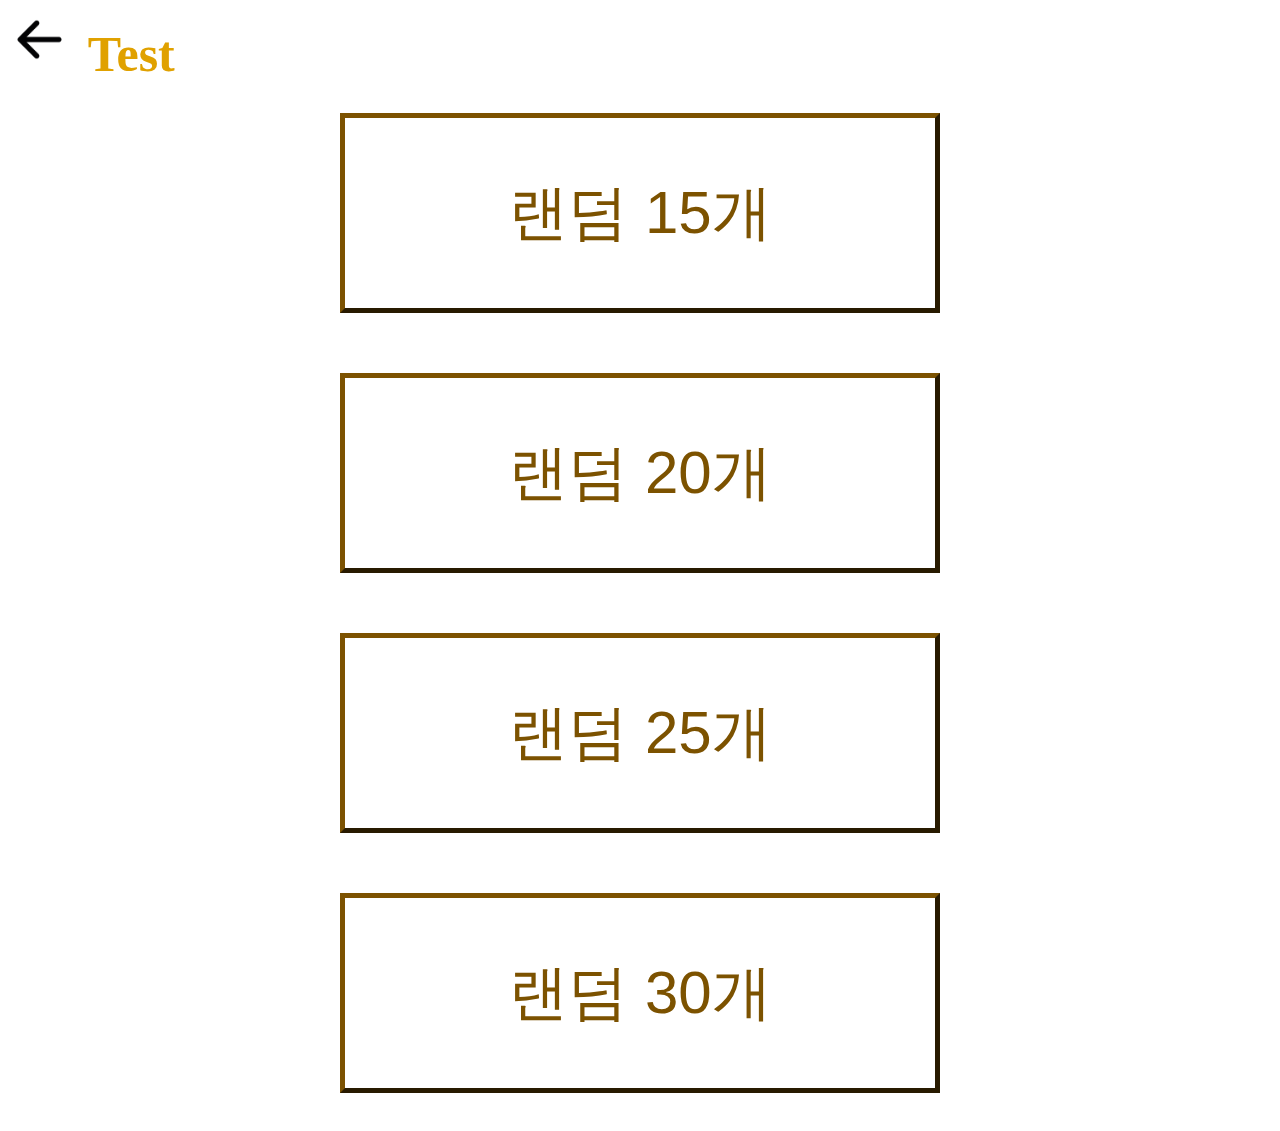
==== select_mixed.html @ 797c04a8 "커 밋 메세지" ====
<!DOCTYPE html>
<html lang="en">

<head>
    <meta charset="UTF-8">
    <meta name="viewport" content="width=device-width, initial-scale=1.0">
    <title>Document</title>
    <link rel="stylesheet" href="main.css" />
</head>

<body>
    <img src="back_arrow.png" class="back" onclick="location.href='toeic_mixed.html'">
    <h1 class="testDay"></h1>
    <h1 class="test">&nbsp;Test</h1>
    <div class="button-container">
        <button class="randomcount">랜덤 15개</button>
    </div>
    <div class="button-container">
        <button class="randomcount">랜덤 20개</button>
    </div>
    <div class="button-container">
        <button class="randomcount">랜덤 25개</button>
    </div>
    <div class="button-container">
        <button class="randomcount">랜덤 30개</button>
    </div>
    <script src="word2.js"></script>
    <script src="wordList.js"></script>
    <script src="wordList2.js"></script>
    <script>
        showSelectDays();
    </script>
</body>

</html>
---- main.css ----
.title{
    font-size: 100px;
    color: #E0A100;
    display: inline;
}

.title2{
    margin-left: 30%;
    font-size: 80px;
    color: #E0A100;
    display: inline;
}

.title3{
    margin-left: 30%;
    font-size: 40px;
    color: #E0A100;
    display: inline;
}

.select{
    font-size: 80px;
    color: #7C5200;
}


.button-container{
    display: flex;
    justify-content: center;
    align-items: center;
}

.option1{
    width: 600px;
    height: 200px;
    margin: 100px;
    font-size: 100px;
    background-color: transparent;
    border-width: 5px;
    border-color: #7C5200;
    color: #7C5200;
}

.day_container{
    display: flex;
    flex-direction: column;
    align-items: center;
}

.day_row{
    display: flex;
    justify-content: center;
    align-items: center;
    position: relative;
}

.day_colum{
    position: absolute;
    right: 0;
}

.day{
    margin: 25px;
    height: 100px;
    font-size: 40px;
    width: 150px;
    background-color: transparent;
    border-width: 5px;
    border-color: #7C5200;
    color: #7C5200;
}

.back{
    width: 5%;
}

.select{
    display: inline;
}

.testDay, .test{
    font-size: 50px;
    color: #E0A100;
    display: inline;
}

.explain_div{
    display: flex;
    justify-content: center;
    align-items: center;
}

.explain_container{
    display: flex;
    flex-direction: column;
    align-items: center;
}

.expain_row{
    display: flex;
    justify-content: center;
}

.explain{
    font-size: 100px;
    color: #E0A100;
}
.explain2{
    font-size: 80px;
    color: #ff7b00;
}
.wrongcount{
    font-size: 80px;
    color: #FF3E3E;
}

.ok_div{
    display: flex;
    justify-content: center;
    align-items: center;
    flex-direction: column;
    margin-top: 5%;
}

.ok_row{
    display: flex;
    justify-content: center;
    margin: 10px;
}
.ok{
    width: 600px;
    height: 200px;
    background-color: transparent;
    font-size: 100px;
    border-width: 5px;
    border-color: #7C5200;
    color: #7C5200;
}

.ok2{
    width: 1000px;
    height: 200px;
    background-color: transparent;
    font-size: 100px;
    border-width: 5px;
    border-color: #7C5200;
    color: #7C5200;
}

.ok3{
    width: 1000px;
    height: 200px;
    background-color: transparent;
    font-size: 100px;
    border-width: 5px;
    border-color: #7C5200;
    color: #FF3E3E;
}

.line{
    margin-left: 10%;
    width: 2000px;
    height: 2px;
    background-color: #7C5200;
}

.line2{
    margin-left: 10%;
    margin-top: 20px;
    width: 2000px;
    height: 2px;
    background-color: #7C5200;
}

.count{
    display: flex;
    justify-content: right;
    align-items: right  ;
    flex-direction: row;
    margin-right: 50px;
}
.qword_container{
    display: flex;
    justify-content: center;
    align-items: center;
}

.qWord{
    width: 800px;
    height: 300px;
    background-color: transparent;
    font-size: 100px;
    border-width: 5px;
    border-color: #7C5200;
    color: #844700;
}

.aword_container{
    display: flex;
    flex-direction: column;
    align-items: center;
}

.answer_row{
    display: flex;
    justify-content: center;
    margin: 10px;
}
.answer1, .answer2, .answer3, .answer4{
    margin: 50px;
    height: 200px;
    width: 800px;
    background-color: transparent;
    font-size: 70px;
    border-width: 5px;
    border-color: #7C5200;
    color: #844700;
}

.day:hover ,.option1:hover, .ok:hover, .ok2:hover{
    background-color: #FFD873;
}

.ok3:hover{
    background-color:#ff9393;
}

#ans:hover{
    background-color: #FFD873
}

.current, .total, .slash{
    margin-left: 10px;
    font-size: 40px;
}

.english-word, .korean-word{
    font-size: 30px;
}

.wrong_explain{
    text-align: center;
    font-size: 50px;
    color:#7C5200;
}

.list_container {
    display: flex;
    flex-wrap:wrap; /* 테이블이 가로로 3개씩 배치되며 줄을 넘어가면 다음 줄로 이동 */
}

/* 테이블의 기본 스타일 */
.word_row {
    margin-left: 100px;
    box-sizing: border-box; /* 테이블의 크기를 정확하게 계산 */
}

/* 테이블의 스타일 */
.word_table {
    width: 500px; /* 테이블이 부모 요소의 전체 너비를 차지하도록 설정 */
    border-collapse: collapse; /* 테이블의 테두리를 하나로 합치기 */
    border: 1px solid #000000; /* 테두리 스타일 */
}

.word_table th, .word_table td {
    border: 1px solid #000000; /* 셀의 테두리 스타일 */
    padding: 8px; /* 셀 안의 여백 */
    text-align: center; /* 텍스트 정렬 */
}

/* 테이블 헤더 스타일 */
.word_table th {
    height: 50px;
    font-size: 30px;
    background-color: #FFD873; /* 헤더의 배경색 */
    font-weight: bold; /* 글자를 굵게 */
}

.margin{
    height: 300px;
}
.retest{
    margin:auto;
    display: block;
    font-size: 50px;
    height: 80px;
    background-color:#FFD873;
    color: #FF3E3E;
    border-radius: 20px;
    border : none;
}

.retest:hover{
    background-color: #000000;
}

.next{
    justify-content: center;
    height: 120px;
    width: 800px;
    margin: 15px;
    font-size: 50px;
    background-color: transparent;
    border-width: 5px;
    border-color: #7C5200;
    color: #7C5200;
}

.next:hover{
    background-color: #FF3E3E;
}

.selected{
    background-color: #FFD873;
}

.randomcount{
    width: 600px;
    height: 200px;
    margin: 30px;
    font-size: 60px;
    background-color: transparent;
    border-width: 5px;
    border-color: #7C5200;
    color: #7C5200;
}

.randomcount:hover{
    background-color: #FFD873;
}
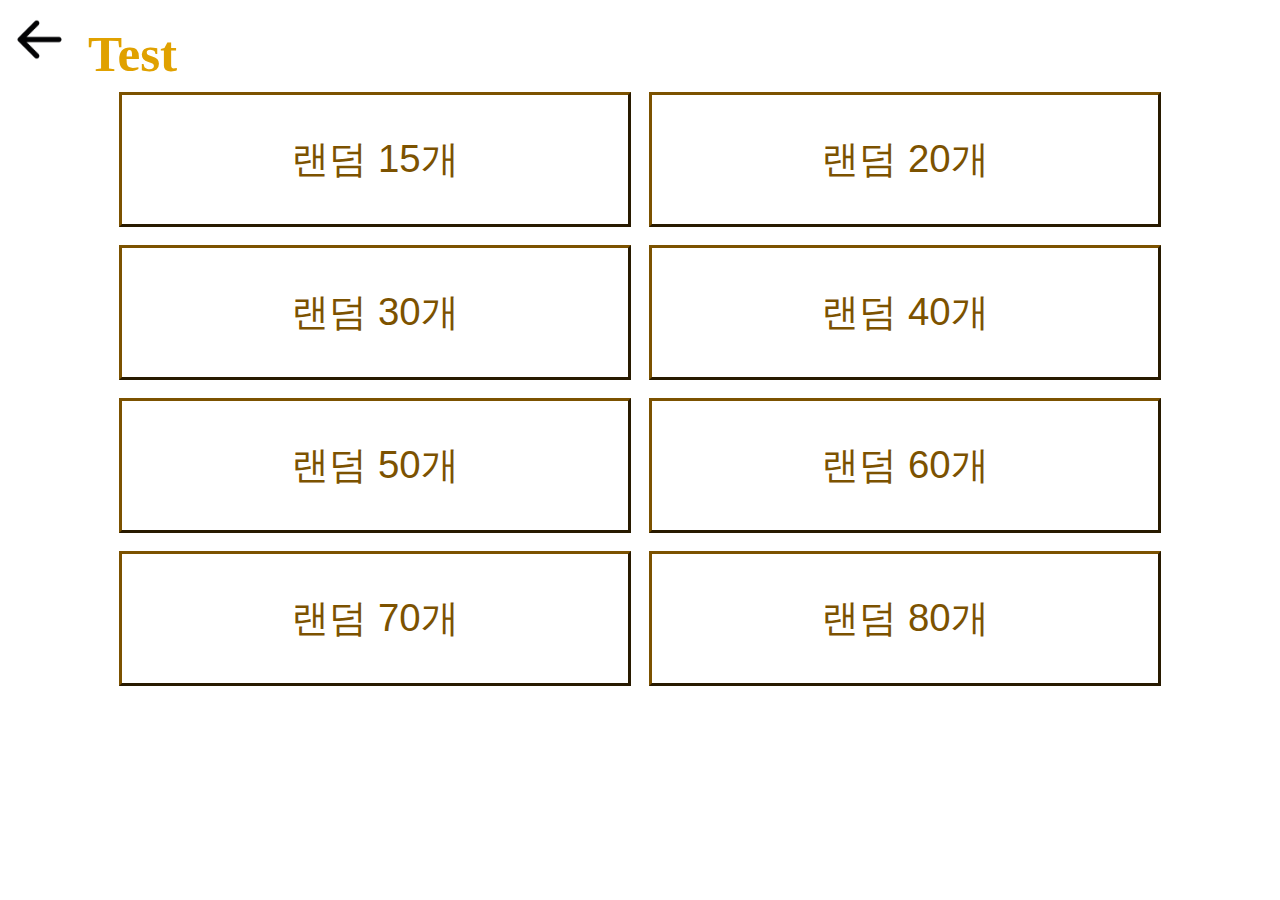
==== commit 34a1e06e: "Add files via upload" ====
--- a/select_mixed.html
+++ b/select_mixed.html
@@ -1,35 +1,42 @@
-<!DOCTYPE html>
-<html lang="en">
-
-<head>
-    <meta charset="UTF-8">
-    <meta name="viewport" content="width=device-width, initial-scale=1.0">
-    <title>Document</title>
-    <link rel="stylesheet" href="main.css" />
-</head>
-
-<body>
-    <img src="back_arrow.png" class="back" onclick="location.href='toeic_mixed.html'">
-    <h1 class="testDay"></h1>
-    <h1 class="test">&nbsp;Test</h1>
-    <div class="button-container">
-        <button class="randomcount">랜덤 15개</button>
-    </div>
-    <div class="button-container">
-        <button class="randomcount">랜덤 20개</button>
-    </div>
-    <div class="button-container">
-        <button class="randomcount">랜덤 25개</button>
-    </div>
-    <div class="button-container">
-        <button class="randomcount">랜덤 30개</button>
-    </div>
-    <script src="word2.js"></script>
-    <script src="wordList.js"></script>
-    <script src="wordList2.js"></script>
-    <script>
-        showSelectDays();
-    </script>
-</body>
-
-</html>+<!DOCTYPE html>
+<html lang="en">
+  <head>
+    <meta charset="UTF-8" />
+    <meta name="viewport" content="width=device-width, initial-scale=1.0" />
+    <title>Document</title>
+    <link rel="stylesheet" href="main.css" />
+  </head>
+  <body>
+    <img
+      src="back_arrow.png"
+      class="back"
+      onclick="location.href='toeic_mixed.html'"
+    />
+    <h1 class="testDay"></h1>
+    <h1 class="test">&nbsp;Test</h1>
+    <div class="random_container">
+      <div class="random_row">
+        <button class="randomcount">랜덤 15개</button>
+        <button class="randomcount">랜덤 20개</button>
+      </div>
+      <div class="random_row">
+        <button class="randomcount">랜덤 30개</button>
+        <button class="randomcount">랜덤 40개</button>
+      </div>
+      <div class="random_row">
+        <button class="randomcount">랜덤 50개</button>
+        <button class="randomcount">랜덤 60개</button>
+      </div>
+      <div class="random_row">
+        <button class="randomcount">랜덤 70개</button>
+        <button class="randomcount">랜덤 80개</button>
+      </div>
+    </div>
+    <script src="word2.js"></script>
+    <script src="wordList.js"></script>
+    <script src="wordList2.js"></script>
+    <script>
+      showSelectDays();
+    </script>
+  </body>
+</html>
--- a/main.css
+++ b/main.css
@@ -1,330 +1,347 @@
-.title{
-    font-size: 100px;
-    color: #E0A100;
-    display: inline;
-}
-
-.title2{
-    margin-left: 30%;
-    font-size: 80px;
-    color: #E0A100;
-    display: inline;
-}
-
-.title3{
-    margin-left: 30%;
-    font-size: 40px;
-    color: #E0A100;
-    display: inline;
-}
-
-.select{
-    font-size: 80px;
-    color: #7C5200;
-}
-
-
-.button-container{
-    display: flex;
-    justify-content: center;
-    align-items: center;
-}
-
-.option1{
-    width: 600px;
-    height: 200px;
-    margin: 100px;
-    font-size: 100px;
-    background-color: transparent;
-    border-width: 5px;
-    border-color: #7C5200;
-    color: #7C5200;
-}
-
-.day_container{
-    display: flex;
-    flex-direction: column;
-    align-items: center;
-}
-
-.day_row{
-    display: flex;
-    justify-content: center;
-    align-items: center;
-    position: relative;
-}
-
-.day_colum{
-    position: absolute;
-    right: 0;
-}
-
-.day{
-    margin: 25px;
-    height: 100px;
-    font-size: 40px;
-    width: 150px;
-    background-color: transparent;
-    border-width: 5px;
-    border-color: #7C5200;
-    color: #7C5200;
-}
-
-.back{
-    width: 5%;
-}
-
-.select{
-    display: inline;
-}
-
-.testDay, .test{
-    font-size: 50px;
-    color: #E0A100;
-    display: inline;
-}
-
-.explain_div{
-    display: flex;
-    justify-content: center;
-    align-items: center;
-}
-
-.explain_container{
-    display: flex;
-    flex-direction: column;
-    align-items: center;
-}
-
-.expain_row{
-    display: flex;
-    justify-content: center;
-}
-
-.explain{
-    font-size: 100px;
-    color: #E0A100;
-}
-.explain2{
-    font-size: 80px;
-    color: #ff7b00;
-}
-.wrongcount{
-    font-size: 80px;
-    color: #FF3E3E;
-}
-
-.ok_div{
-    display: flex;
-    justify-content: center;
-    align-items: center;
-    flex-direction: column;
-    margin-top: 5%;
-}
-
-.ok_row{
-    display: flex;
-    justify-content: center;
-    margin: 10px;
-}
-.ok{
-    width: 600px;
-    height: 200px;
-    background-color: transparent;
-    font-size: 100px;
-    border-width: 5px;
-    border-color: #7C5200;
-    color: #7C5200;
-}
-
-.ok2{
-    width: 1000px;
-    height: 200px;
-    background-color: transparent;
-    font-size: 100px;
-    border-width: 5px;
-    border-color: #7C5200;
-    color: #7C5200;
-}
-
-.ok3{
-    width: 1000px;
-    height: 200px;
-    background-color: transparent;
-    font-size: 100px;
-    border-width: 5px;
-    border-color: #7C5200;
-    color: #FF3E3E;
-}
-
-.line{
-    margin-left: 10%;
-    width: 2000px;
-    height: 2px;
-    background-color: #7C5200;
-}
-
-.line2{
-    margin-left: 10%;
-    margin-top: 20px;
-    width: 2000px;
-    height: 2px;
-    background-color: #7C5200;
-}
-
-.count{
-    display: flex;
-    justify-content: right;
-    align-items: right  ;
-    flex-direction: row;
-    margin-right: 50px;
-}
-.qword_container{
-    display: flex;
-    justify-content: center;
-    align-items: center;
-}
-
-.qWord{
-    width: 800px;
-    height: 300px;
-    background-color: transparent;
-    font-size: 100px;
-    border-width: 5px;
-    border-color: #7C5200;
-    color: #844700;
-}
-
-.aword_container{
-    display: flex;
-    flex-direction: column;
-    align-items: center;
-}
-
-.answer_row{
-    display: flex;
-    justify-content: center;
-    margin: 10px;
-}
-.answer1, .answer2, .answer3, .answer4{
-    margin: 50px;
-    height: 200px;
-    width: 800px;
-    background-color: transparent;
-    font-size: 70px;
-    border-width: 5px;
-    border-color: #7C5200;
-    color: #844700;
-}
-
-.day:hover ,.option1:hover, .ok:hover, .ok2:hover{
-    background-color: #FFD873;
-}
-
-.ok3:hover{
-    background-color:#ff9393;
-}
-
-#ans:hover{
-    background-color: #FFD873
-}
-
-.current, .total, .slash{
-    margin-left: 10px;
-    font-size: 40px;
-}
-
-.english-word, .korean-word{
-    font-size: 30px;
-}
-
-.wrong_explain{
-    text-align: center;
-    font-size: 50px;
-    color:#7C5200;
-}
-
-.list_container {
-    display: flex;
-    flex-wrap:wrap; /* 테이블이 가로로 3개씩 배치되며 줄을 넘어가면 다음 줄로 이동 */
-}
-
-/* 테이블의 기본 스타일 */
-.word_row {
-    margin-left: 100px;
-    box-sizing: border-box; /* 테이블의 크기를 정확하게 계산 */
-}
-
-/* 테이블의 스타일 */
-.word_table {
-    width: 500px; /* 테이블이 부모 요소의 전체 너비를 차지하도록 설정 */
-    border-collapse: collapse; /* 테이블의 테두리를 하나로 합치기 */
-    border: 1px solid #000000; /* 테두리 스타일 */
-}
-
-.word_table th, .word_table td {
-    border: 1px solid #000000; /* 셀의 테두리 스타일 */
-    padding: 8px; /* 셀 안의 여백 */
-    text-align: center; /* 텍스트 정렬 */
-}
-
-/* 테이블 헤더 스타일 */
-.word_table th {
-    height: 50px;
-    font-size: 30px;
-    background-color: #FFD873; /* 헤더의 배경색 */
-    font-weight: bold; /* 글자를 굵게 */
-}
-
-.margin{
-    height: 300px;
-}
-.retest{
-    margin:auto;
-    display: block;
-    font-size: 50px;
-    height: 80px;
-    background-color:#FFD873;
-    color: #FF3E3E;
-    border-radius: 20px;
-    border : none;
-}
-
-.retest:hover{
-    background-color: #000000;
-}
-
-.next{
-    justify-content: center;
-    height: 120px;
-    width: 800px;
-    margin: 15px;
-    font-size: 50px;
-    background-color: transparent;
-    border-width: 5px;
-    border-color: #7C5200;
-    color: #7C5200;
-}
-
-.next:hover{
-    background-color: #FF3E3E;
-}
-
-.selected{
-    background-color: #FFD873;
-}
-
-.randomcount{
-    width: 600px;
-    height: 200px;
-    margin: 30px;
-    font-size: 60px;
-    background-color: transparent;
-    border-width: 5px;
-    border-color: #7C5200;
-    color: #7C5200;
-}
-
-.randomcount:hover{
-    background-color: #FFD873;
+.title{
+    font-size: 100px;
+    color: #E0A100;
+    display: inline;
+}
+
+.title2{
+    font-size:  clamp(40px, 6vw, 80px);
+    color: #E0A100;
+    display: inline;
+}
+
+.title3, .current, .slash, .total{
+    font-size: clamp(30px, 3vw, 60px);
+    color: #E0A100;
+    display: inline;
+}
+
+.select{
+    font-size: 80px;
+    color: #7C5200;
+}
+
+
+.button-container{
+    display: flex;
+    justify-content: center;
+    align-items: center;
+}
+
+.option1{
+    width: 50vw;
+    height: 15vh;
+    margin: 5vh;
+    font-size: 5vw;
+    background-color: transparent;
+    border-width: 3px;
+    border-color: #7C5200;
+    color: #7C5200;
+}
+
+.day_container{
+    display: flex;
+    flex-direction: column;
+    align-items: center;
+}
+
+.day_row{
+    display: flex;
+    justify-content: center;
+    align-items: center;
+    position: relative;
+}
+
+.day_colum{
+    position: absolute;
+    right: 0;
+}
+
+.day{
+    margin: 1vh;
+    height: 10vh;
+    font-size: 1.5vw;
+    width: 8vw;
+    background-color: transparent;
+    border-width: 3px;
+    border-color: #7C5200;
+    color: #7C5200;
+}
+
+.back{
+    width: 5%;
+}
+
+.select{
+    display: inline;
+}
+
+.testDay, .test{
+    font-size: 4vw;
+    color: #E0A100;
+    display: inline;
+}
+
+.explain_div{
+    display: flex;
+    justify-content: center; 
+    align-items: center;
+    
+}
+
+.explain_container{
+    display: flex;
+    flex-direction: column;
+    align-items: center; 
+    height: 30vh;
+}
+
+.expain_row{
+    display: flex;
+    justify-content: center;
+    align-items: center;
+    height: 10vh;
+    margin-top: 5vh;
+}
+
+.explain{
+    font-size: 7vw;
+    color: #E0A100;
+}
+.explain2{
+    font-size: 5vw;
+    color: #ff7b00;
+}
+.wrongcount{
+    font-size: 5vw;
+    color: #FF3E3E;
+}
+
+.ok_div{
+    display: flex;
+    justify-content: center;
+    align-items: center;
+    flex-direction: column;
+    margin-top: 5%;
+}
+
+.ok_row{
+    display: flex;
+    justify-content: center;
+    margin: 10px;
+}
+.ok{
+    width: 30vw;
+    height: 15vh;
+    background-color: transparent;
+    font-size: 5vw;
+    border-width: 3px;
+    border-color: #7C5200;
+    color: #7C5200;
+}
+
+.ok2{
+    width: 50vw;
+    height: 25vh;
+    background-color: transparent;
+    font-size: 5vw;
+    border-width: 3px;
+    border-color: #7C5200;
+    color: #7C5200;
+}
+
+.ok3{
+    width: 50vw;
+    height: 25vh;
+    background-color: transparent;
+    font-size: 5vw;
+    border-width: 3px;
+    border-color: #7C5200;
+    color: #FF3E3E;
+}
+
+.line{
+    margin-left: 10%;
+    width: 2000px;
+    height: 2px;
+    background-color: #7C5200;
+}
+
+.line2{
+    margin-left: 10%;
+    margin-top: 20px;
+    width: 2000px;
+    height: 2px;
+    background-color: #7C5200;
+}
+
+.count{
+    height: 20vh;
+    display: flex;
+    justify-content: right;
+    align-items: right  ;
+    flex-direction: row;
+}
+.qword_container{
+    display: flex;
+    justify-content: center;
+    align-items: center;
+}
+
+.qWord{
+    width: 36vw;
+    height: 18vh;
+    background-color: transparent;
+    font-size: 4vw;
+    border-width: 3px;
+    border-color: #7C5200;
+    color: #844700;
+}
+
+.aword_container{
+    display: flex;
+    flex-direction: column;
+    align-items: center;
+}
+
+.answer_row{
+    display: flex;
+    justify-content: center;
+    margin: 10px;
+}
+.answer1, .answer2, .answer3, .answer4{
+    margin: 3vh;
+    height: 18vh;
+    width: 36vw;
+    background-color: transparent;
+    font-size: 4vw;
+    border-width: 3px;
+    border-color: #7C5200;
+    color: #844700;
+}
+
+.day:hover ,.option1:hover, .ok:hover, .ok2:hover{
+    background-color: #FFD873;
+}
+
+.ok3:hover{
+    background-color:#ff9393;
+}
+
+#ans:hover{
+    background-color: #FFD873
+}
+
+
+.english-word, .korean-word{
+    font-size: 30px;
+}
+
+.wrong_explain{
+    text-align: center;
+    font-size: 50px;
+    color:#7C5200;
+}
+
+.list_container {
+    display: flex;
+    flex-wrap:wrap; /* 테이블이 가로로 3개씩 배치되며 줄을 넘어가면 다음 줄로 이동 */
+}
+
+/* 테이블의 기본 스타일 */
+.word_row {
+    margin-left: 100px;
+    box-sizing: border-box; /* 테이블의 크기를 정확하게 계산 */
+}
+
+/* 테이블의 스타일 */
+.word_table {
+    width: 500px; /* 테이블이 부모 요소의 전체 너비를 차지하도록 설정 */
+    border-collapse: collapse; /* 테이블의 테두리를 하나로 합치기 */
+    border: 1px solid #000000; /* 테두리 스타일 */
+}
+
+.word_table th, .word_table td {
+    border: 1px solid #000000; /* 셀의 테두리 스타일 */
+    padding: 8px; /* 셀 안의 여백 */
+    text-align: center; /* 텍스트 정렬 */
+}
+
+/* 테이블 헤더 스타일 */
+.word_table th {
+    height: 50px;
+    font-size: 30px;
+    background-color: #FFD873; /* 헤더의 배경색 */
+    font-weight: bold; /* 글자를 굵게 */
+}
+
+.margin{
+    height: 10vh;
+}
+.retest{
+    margin:auto;
+    display: block;
+    font-size: 50px;
+    height: 80px;
+    background-color:#FFD873;
+    color: #FF3E3E;
+    border-radius: 20px;
+    border : none;
+}
+
+.retest:hover{
+    background-color: #000000;
+}
+
+.next{
+    justify-content: center;
+    height: 15vh;
+    width: 40vw;
+    margin: 1vh;
+    font-size: 5vw;
+    background-color: transparent;
+    border-width: 3px;
+    border-color: #7C5200;
+    color: #7C5200;
+}
+
+.next:hover{
+    background-color: #FF3E3E;
+}
+
+.selected{
+    background-color: #FFD873;
+}
+
+.random_container{
+    display: flex;
+    flex-direction: column;
+    align-items: center;
+}
+
+.random_row{
+    display: flex;
+    justify-content: center;
+    align-items: center;
+    position: relative;
+}
+
+.random_colum{
+    position: absolute;
+    right: 0;
+}
+
+.randomcount{
+    width: 40vw;
+    height: 15vh;
+    margin: 1vh;
+    font-size: 3vw;
+    background-color: transparent;
+    border-width: 3px;
+    border-color: #7C5200;
+    color: #7C5200;
+}
+
+.randomcount:hover{
+    background-color: #FFD873;
 }